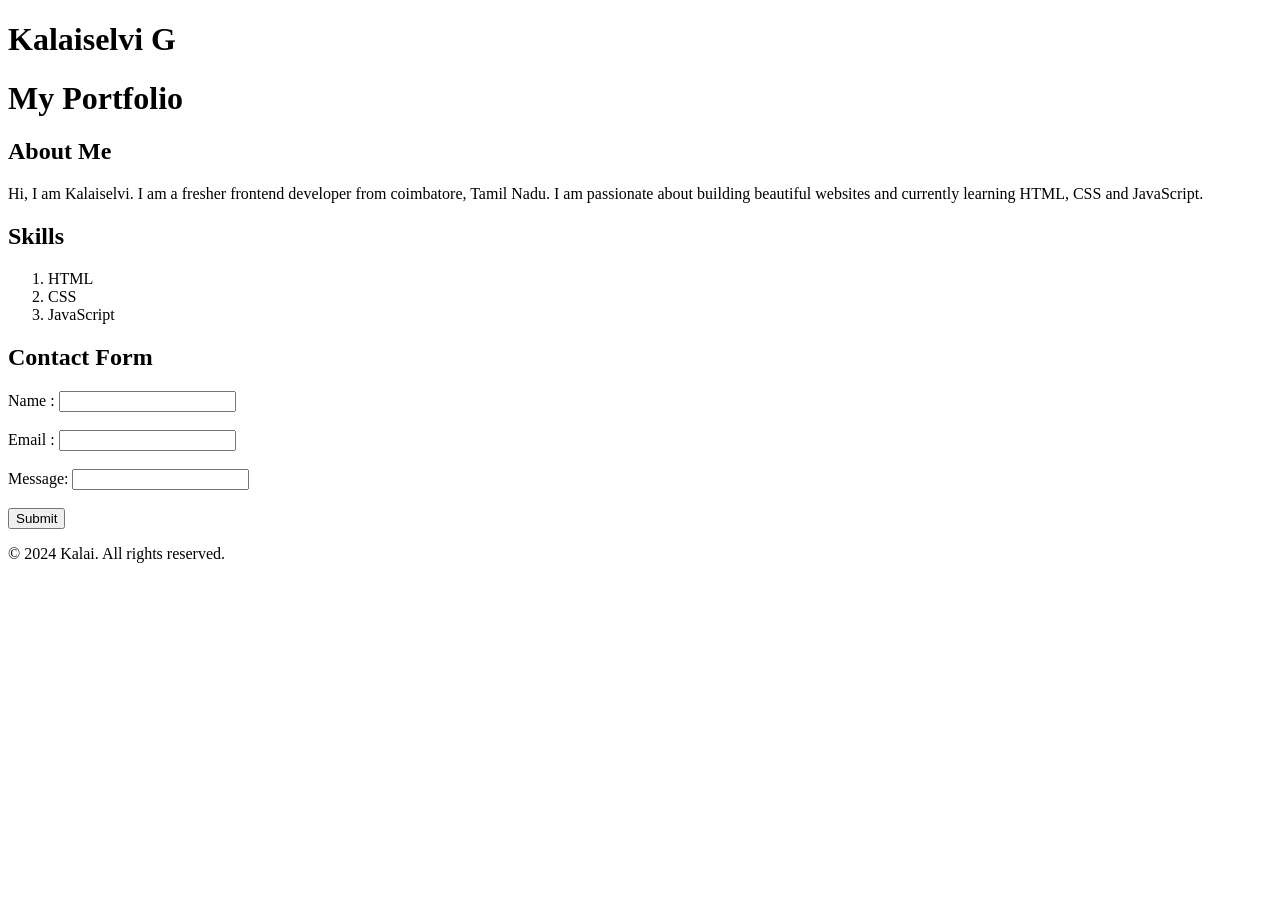
==== index.html @ 0c147642 "Day 1 - HTML Profile Page" ====
<!DOCTYPE html>
<html>
    <head>
        <meta charset="UTF-8">
        <meta name="viewport" content="width=device-width, initial-scale=1.0">
        <h1>Kalaiselvi G</h1>
        <h1>My Portfolio</h1>
    </head>

    <body>
        <main>
            <section>
               <h2>About Me</h2>
               <p>Hi, I am Kalaiselvi. I am a fresher frontend developer 
               from coimbatore, Tamil Nadu. I am passionate about 
               building beautiful websites and currently learning 
               HTML, CSS and JavaScript.</p>
            </section>

            <section>
                <h2>Skills</h2>
                <ol>
                    <li>HTML</li>
                    <li>CSS</li>
                    <li>JavaScript</li>
                </ol>
            </section>

            <section>
                <h2>Contact Form</h2>

                <label for="name">Name   :</label>
                <input type="text" id="name"><br><br>

                <label for="email">Email  :</label>
                <input type="text" id="email"><br><br>

                <label for="message">Message:</label>
                <input type="text" id="message"><br><br>

                <button type="submit">Submit</button>
            </section>
         </main>

            <footer>
                <p>© 2024 Kalai. All rights reserved.</p>
            </footer>
        
    </body>
</html>
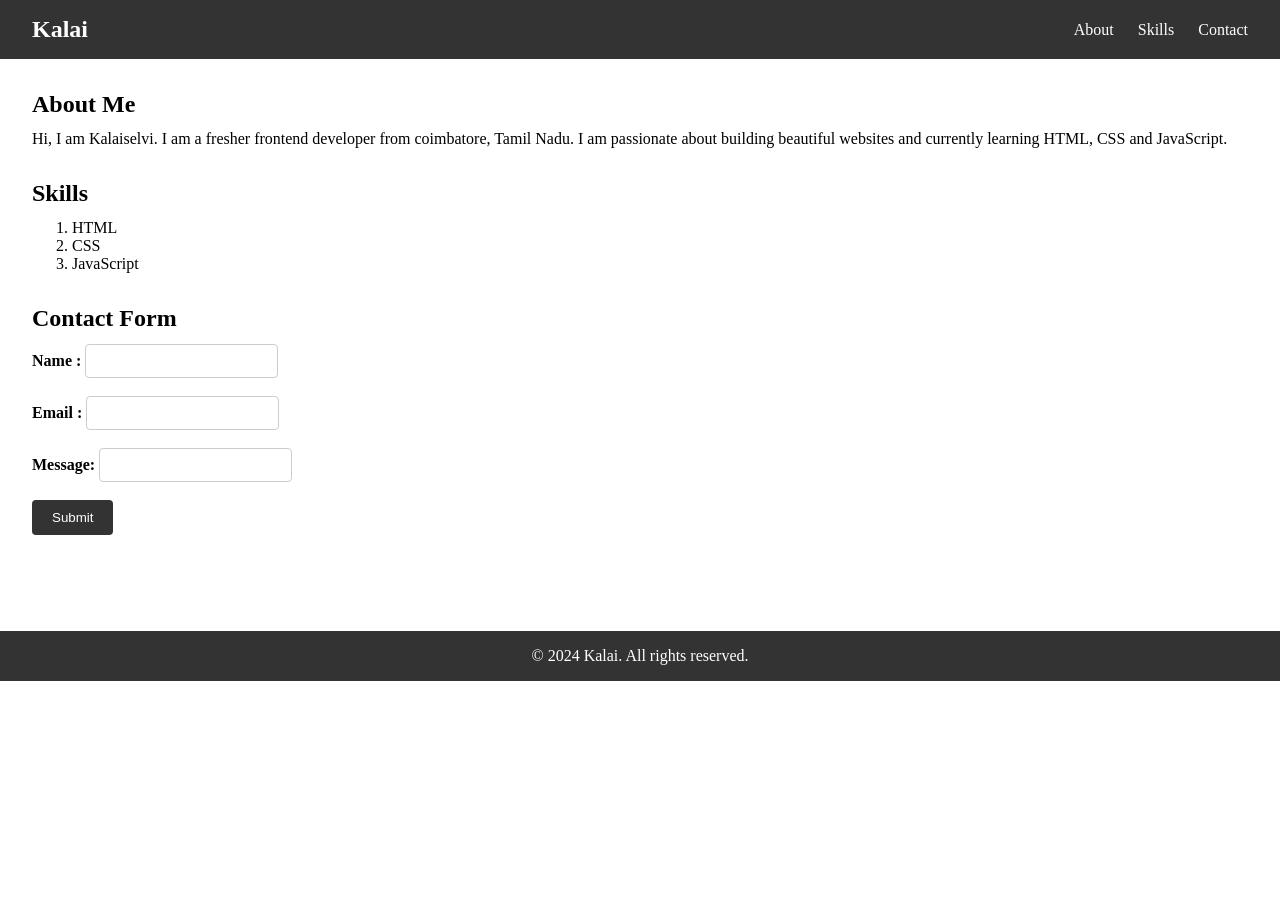
==== commit 688a16e6: "Day 2 - Navbar and CSS styling" ====
--- a/index.html
+++ b/index.html
@@ -3,8 +3,18 @@
     <head>
         <meta charset="UTF-8">
         <meta name="viewport" content="width=device-width, initial-scale=1.0">
-        <h1>Kalaiselvi G</h1>
-        <h1>My Portfolio</h1>
+        <link rel="stylesheet" href="Style.css">
+
+    <nav class="navbar">
+        <div class="logo">Kalai</div>
+        <ul class="nav-links">
+            <li><a href="#about">About</a></li>
+            <li><a href="#skills">Skills</a></li>
+            <li><a href="#contact">Contact</a></li>
+        </ul>
+
+        <div class="hamburger">☰</div>
+    </nav>
     </head>
 
     <body>
--- a/Style.css
+++ b/Style.css
@@ -0,0 +1,123 @@
+*{
+    margin:0;
+    padding:0;
+    box-sizing: border-box;
+}
+
+.navbar{
+    display:flex;
+    justify-content:space-between;
+    align-items: center;
+    background-color: #333;
+    padding: 16px 32px;
+}
+
+.logo{
+    color:white;
+    font-size: 24px;
+    font-weight: bold;
+
+}
+
+.nav-links {
+    list-style: none;
+    display: flex;
+    gap: 24px;
+}
+
+
+.nav-links a {
+    color: white;
+    text-decoration: none;
+    font-size: 16px;
+}
+
+.nav-links a:hover {
+    color: #f5c842;
+}
+
+.hamburger {
+    color: white;
+    font-size: 24px;
+    display: none;
+    cursor: pointer;
+}
+
+/* Mobile responsive */
+@media (max-width: 768px) {
+    .nav-links {
+        display: none;
+        flex-direction: column;
+        position: absolute;
+        top: 60px;
+        left: 0;
+        width: 100%;
+        background-color: #333;
+        padding: 16px;
+        gap: 16px;
+    }
+
+    .nav-links.active {
+        display: flex;
+    }
+
+    .hamburger {
+        display: block;
+    }
+}
+main {
+    padding: 32px;
+}
+
+section {
+    margin-bottom: 32px;
+}
+
+h2 {
+    margin-bottom: 12px;
+}
+
+ol {
+    padding-left:40px;
+}
+
+form {
+    display: flex;
+    flex-direction: column;
+    gap: 12px;
+    max-width: 400px;
+}
+
+label {
+    font-weight: bold;
+}
+
+input, textarea {
+    padding: 8px;
+    border: 1px solid #ccc;
+    border-radius: 4px;
+    font-size: 14px;
+}
+
+button {
+    background-color: #333;
+    color: white;
+    padding: 10px 20px;
+    border: none;
+    border-radius: 4px;
+    cursor: pointer;
+    width: fit-content;
+}
+
+button:hover {
+    background-color: #f5c842;
+    color: #333;
+}
+
+footer {
+    background-color: #333;
+    color: white;
+    text-align: center;
+    padding: 16px;
+    margin-top: 32px;
+}
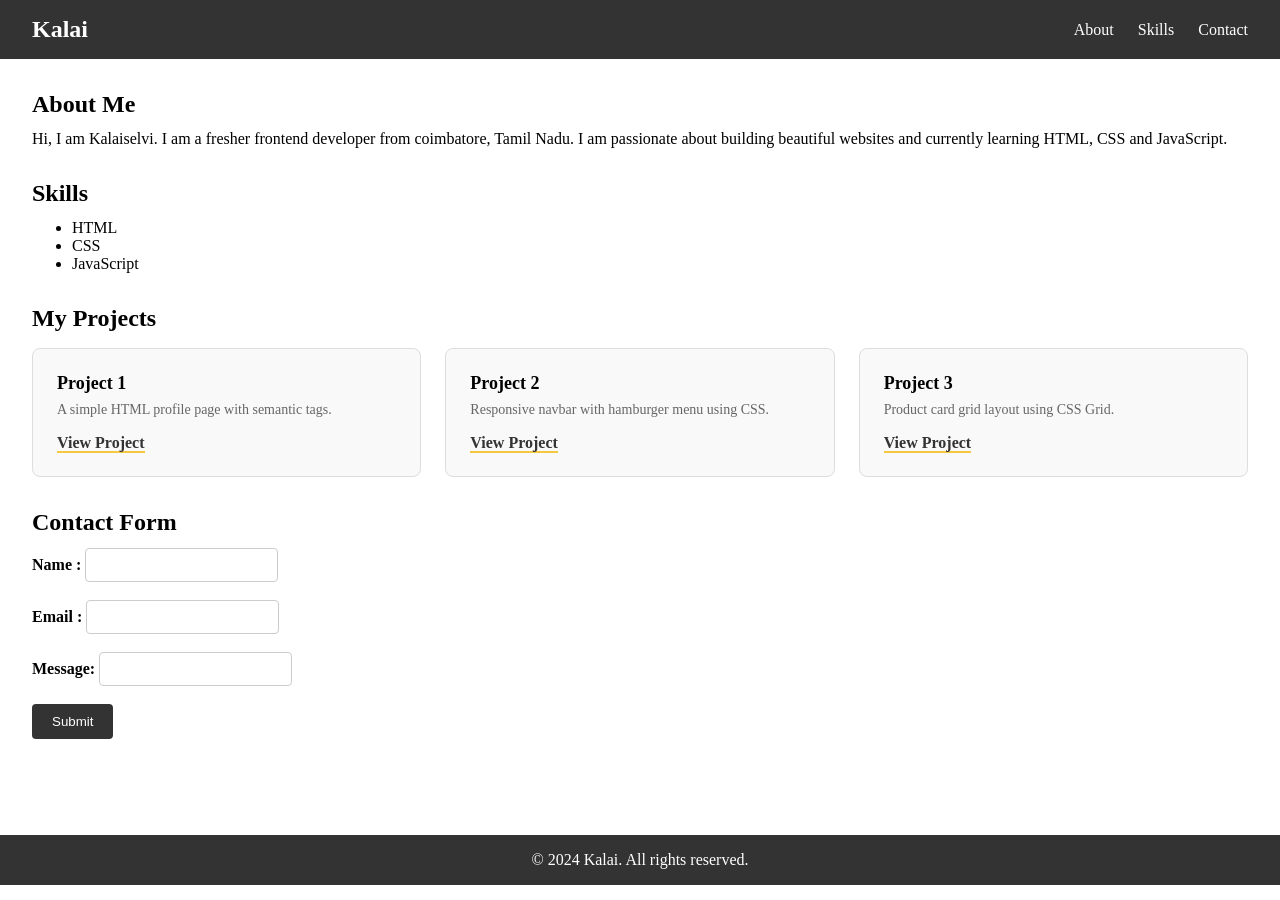
==== commit 6cfbc9d0: "Day 3 - CSS Grid and Project Cards" ====
--- a/index.html
+++ b/index.html
@@ -19,7 +19,7 @@
 
     <body>
         <main>
-            <section>
+            <section id="about">
                <h2>About Me</h2>
                <p>Hi, I am Kalaiselvi. I am a fresher frontend developer 
                from coimbatore, Tamil Nadu. I am passionate about 
@@ -27,16 +27,41 @@
                HTML, CSS and JavaScript.</p>
             </section>
 
-            <section>
+            <section id="skills">
                 <h2>Skills</h2>
-                <ol>
+                <ul>
                     <li>HTML</li>
                     <li>CSS</li>
                     <li>JavaScript</li>
-                </ol>
+                </ul>
             </section>
 
-            <section>
+            <section id="projects">
+                <h2>My Projects</h2>
+                <div class="card-grid">
+
+                    <div class="card">
+                        <h3>Project 1</h3>
+                        <p>A simple HTML profile page with semantic tags.</p>
+                        <a href="#">View Project</a>
+                    </div>
+
+                    <div class="card">
+                    <h3>Project 2</h3>
+                    <p>Responsive navbar with hamburger menu using CSS.</p>
+                    <a href="#">View Project</a>
+                    </div>
+
+                    <div class="card">
+                    <h3>Project 3</h3>
+                    <p>Product card grid layout using CSS Grid.</p>
+                    <a href="#">View Project</a>
+                    </div>
+
+                </div>
+            </section>
+
+            <section id="contact">
                 <h2>Contact Form</h2>
 
                 <label for="name">Name   :</label>
--- a/Style.css
+++ b/Style.css
@@ -70,14 +70,17 @@
 }
 
 section {
-    margin-bottom: 32px;
+    
+     margin-bottom: 32px;
 }
+
+
 
 h2 {
     margin-bottom: 12px;
 }
 
-ol {
+ul {
     padding-left:40px;
 }
 
@@ -120,4 +123,54 @@
     text-align: center;
     padding: 16px;
     margin-top: 32px;
+}
+
+/* Projects Grid */
+
+
+.h2{
+    padding-left:32;
+}
+
+.card-grid {
+    display: grid;
+    grid-template-columns: repeat(3, 1fr);
+    gap: 24px;
+    margin-top: 16px;
+}
+
+.card {
+    background-color: #f9f9f9;
+    border: 1px solid #ddd;
+    border-radius: 8px;
+    padding: 24px;
+}
+
+.card h3 {
+    margin-bottom: 8px;
+    font-size: 18px;
+}
+
+.card p {
+    color: #666;
+    font-size: 14px;
+    margin-bottom: 16px;
+}
+
+.card a {
+    color: #333;
+    font-weight: bold;
+    text-decoration: none;
+    border-bottom: 2px solid #f5c842;
+}
+
+.card a:hover {
+    color: #f5c842;
+}
+
+/* Mobile responsive */
+@media (max-width: 768px) {
+    .card-grid {
+        grid-template-columns: 1fr;
+    }
 }
